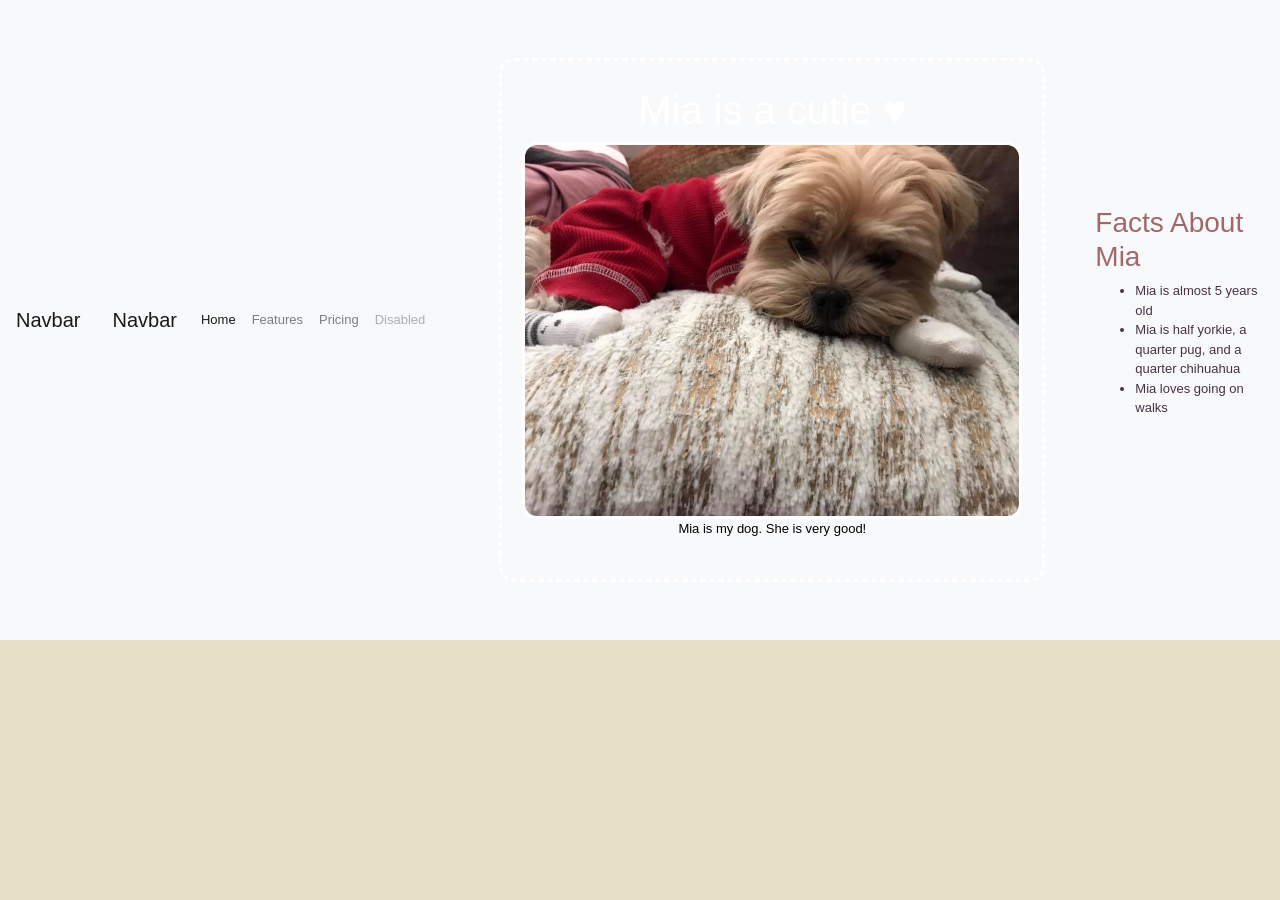
==== index.html @ 0f9753c8 "1" ====
<!DOCTYPE html>
<html lang="en" dir="ltr">
  <head>
    <meta charset="utf-8">
    <title>Shea's Awesome Site</title>
    <link rel="stylesheet" href="https://cdn.jsdelivr.net/npm/bootstrap@4.5.3/dist/css/bootstrap.min.css" integrity="sha384-TX8t27EcRE3e/ihU7zmQxVncDAy5uIKz4rEkgIXeMed4M0jlfIDPvg6uqKI2xXr2" crossorigin="anonymous">
    <link rel="stylesheet" href="css/style2.css">
  </head>
  <body>

    <nav class="navbar navbar-expand-lg navbar-light bg-light">
  <a class="navbar-brand" href="#">Navbar</a>
  <button class="navbar-toggler" type="button" data-toggle="collapse" data-target="#navbarSupportedContent" aria-controls="navbarSupportedContent" aria-expanded="false" aria-label="Toggle navigation">
    <span class="navbar-toggler-icon"></span>
  </button>

  <nav class="navbar navbar-expand-lg navbar-light bg-light">
  <a class="navbar-brand" href="#">Navbar</a>
  <button class="navbar-toggler" type="button" data-toggle="collapse" data-target="#navbarNav" aria-controls="navbarNav" aria-expanded="false" aria-label="Toggle navigation">
    <span class="navbar-toggler-icon"></span>
  </button>
  <div class="collapse navbar-collapse" id="navbarNav">
    <ul class="navbar-nav">
      <li class="nav-item active">
        <a class="nav-link" href="#">Home <span class="sr-only">(current)</span></a>
      </li>
      <li class="nav-item">
        <a class="nav-link" href="#">Features</a>
      </li>
      <li class="nav-item">
        <a class="nav-link" href="#">Pricing</a>
      </li>
      <li class="nav-item">
        <a class="nav-link disabled" href="#" tabindex="-1" aria-disabled="true">Disabled</a>
      </li>
    </ul>
  </div>
</nav>

<br>
<br>




    <div id="align-center">
    <div class="center">

        <h1>Mia is a cutie &hearts;</h1>
        <img src="img/mia.jpg" alt="Mia being cute!">
        <p>Mia is my dog. She is very good!</p>
      </div>

    </div>



    <div class="dogfacts">

      <h3>Facts About Mia</h3>
      <ul>
        <li>Mia is almost 5 years old</li>
        <li>Mia is half yorkie, a quarter pug, and a quarter chihuahua</li>
        <li>Mia loves going on walks</li>
      </ul>

    </div>





    <script src="https://code.jquery.com/jquery-3.5.1.slim.min.js" integrity="sha384-DfXdz2htPH0lsSSs5nCTpuj/zy4C+OGpamoFVy38MVBnE+IbbVYUew+OrCXaRkfj" crossorigin="anonymous"></script>
    <script src="https://cdn.jsdelivr.net/npm/bootstrap@4.5.3/dist/js/bootstrap.bundle.min.js" integrity="sha384-ho+j7jyWK8fNQe+A12Hb8AhRq26LrZ/JpcUGGOn+Y7RsweNrtN/tE3MoK7ZeZDyx" crossorigin="anonymous"></script>
  </body>
</html>
---- css/style2.css ----
body {
	background-color: #E7DFC6;
	color: #473144;
	font-family: 'Pragati Narrow', sans-serif;
	font-size: 13px ;

}

p {
	color: black;
	font-family: 'Pragati Narrow', sans-serif;
	font-size: 13px ;

}

h1  {
	color: White;
	font-family: 'Noto Sans', sans-serif;
}

/* h2 {
	color: #D5B9B2;
	font-family: 'Noto Sans', sans-serif;
	font-size: 20px;
} */

h3 {
	color: #A26769;
	font-family: 'Noto Sans', sans-serif;
}


img {
	width: 500px;
	border: 3px solid white;
	border-radius: 15px;
	/* margin: auto; */




}

.center {
	text-align: center;
}


.dogcolumn {
	position: relative;
}




#align-center {
	text-align:justify;
	padding: 25px 20px;
	border: 3px dashed white;
	border-radius: 15px;
	margin: 50px;
	clear: both;

}

@media only screen and (max-width: 600px) {
	body{
	background-color: purple;
	width: 90%;
	margin: 10 auto;
	text-align: justify;
	}

	#align-center{
		margin: 25px;
		padding: 10px 5px;
		min-width: 400px;
	}

	img{
	width: 65%;

	}
}


/* a:link {
	color:black;
	font-size: 15px;
	font-family: 'Noto Sans', sans-serif;

} */
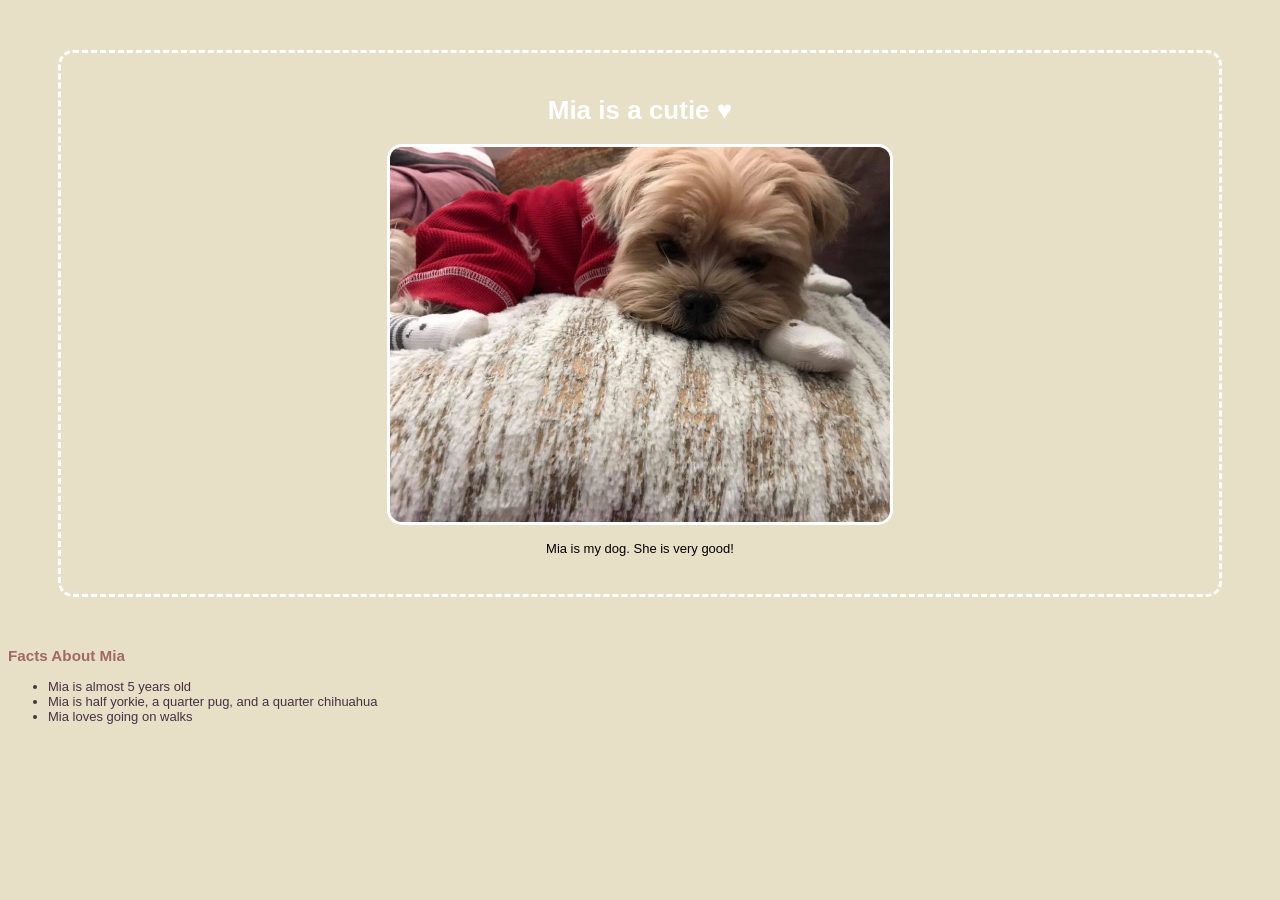
==== commit 399b1d31: "index changed" ====
--- a/index.html
+++ b/index.html
@@ -3,42 +3,11 @@
   <head>
     <meta charset="utf-8">
     <title>Shea's Awesome Site</title>
-    <link rel="stylesheet" href="https://cdn.jsdelivr.net/npm/bootstrap@4.5.3/dist/css/bootstrap.min.css" integrity="sha384-TX8t27EcRE3e/ihU7zmQxVncDAy5uIKz4rEkgIXeMed4M0jlfIDPvg6uqKI2xXr2" crossorigin="anonymous">
     <link rel="stylesheet" href="css/style2.css">
   </head>
   <body>
 
-    <nav class="navbar navbar-expand-lg navbar-light bg-light">
-  <a class="navbar-brand" href="#">Navbar</a>
-  <button class="navbar-toggler" type="button" data-toggle="collapse" data-target="#navbarSupportedContent" aria-controls="navbarSupportedContent" aria-expanded="false" aria-label="Toggle navigation">
-    <span class="navbar-toggler-icon"></span>
-  </button>
 
-  <nav class="navbar navbar-expand-lg navbar-light bg-light">
-  <a class="navbar-brand" href="#">Navbar</a>
-  <button class="navbar-toggler" type="button" data-toggle="collapse" data-target="#navbarNav" aria-controls="navbarNav" aria-expanded="false" aria-label="Toggle navigation">
-    <span class="navbar-toggler-icon"></span>
-  </button>
-  <div class="collapse navbar-collapse" id="navbarNav">
-    <ul class="navbar-nav">
-      <li class="nav-item active">
-        <a class="nav-link" href="#">Home <span class="sr-only">(current)</span></a>
-      </li>
-      <li class="nav-item">
-        <a class="nav-link" href="#">Features</a>
-      </li>
-      <li class="nav-item">
-        <a class="nav-link" href="#">Pricing</a>
-      </li>
-      <li class="nav-item">
-        <a class="nav-link disabled" href="#" tabindex="-1" aria-disabled="true">Disabled</a>
-      </li>
-    </ul>
-  </div>
-</nav>
-
-<br>
-<br>
 
 
 
